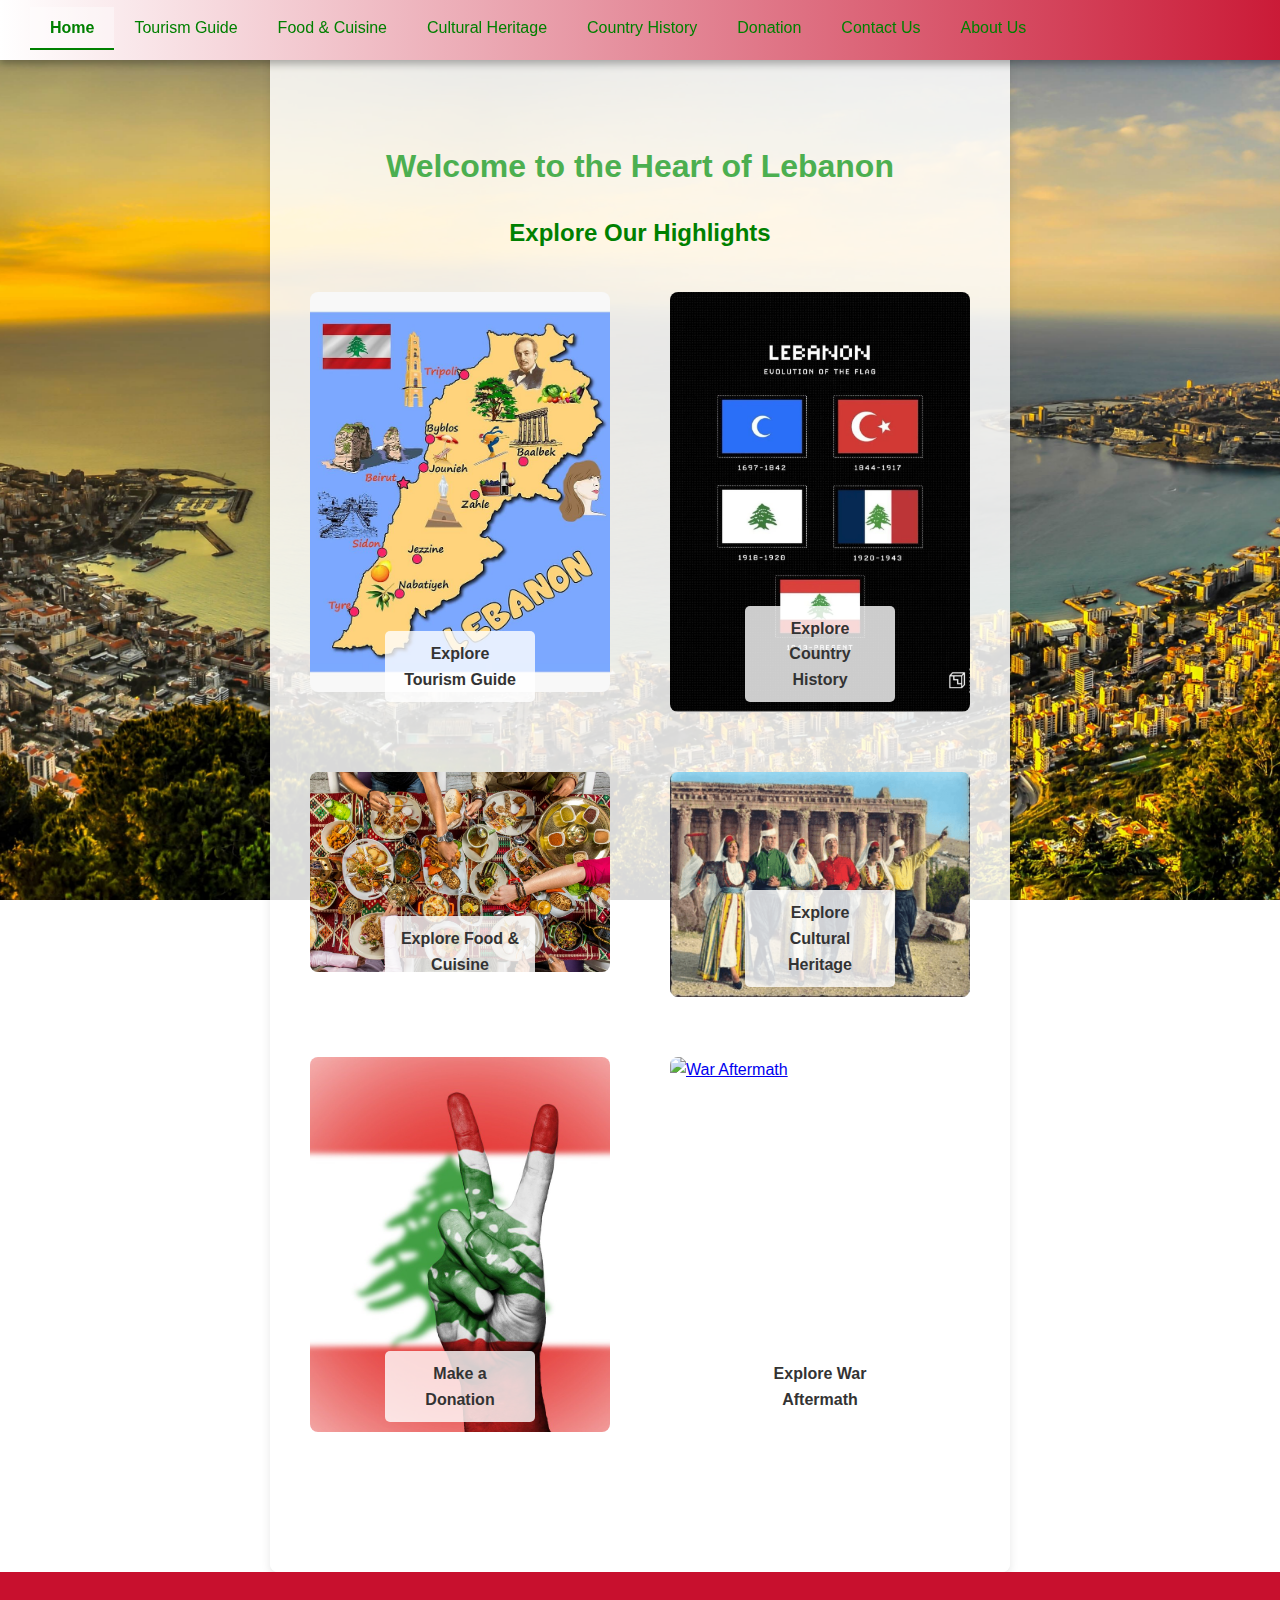
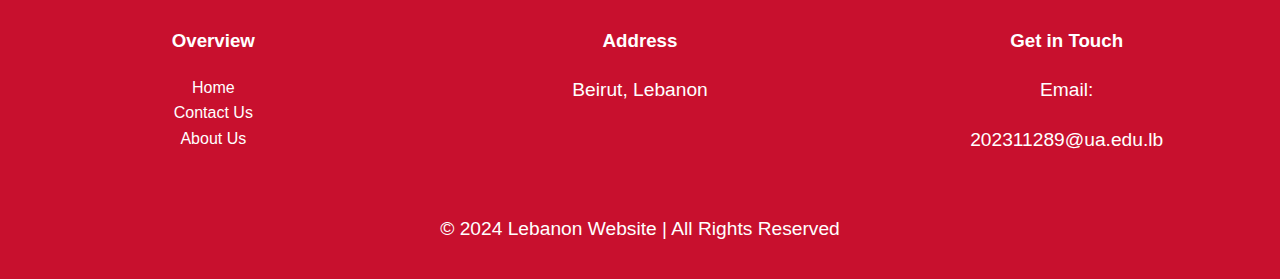
==== index.html @ bd7cb8ea "Update and rename Index.html to index.html" ====
<!DOCTYPE html>
<html lang="en">
<head>
    <meta charset="UTF-8">
    <meta name="viewport" content="width=device-width, initial-scale=1.0">
    <link rel="stylesheet" href="styles/style.css">
    <title>Welcome to Lebanon</title>
</head>
<body>
     <header>
<nav aria-label="Main navigation">
<ul>

<li><a href="index.html" class="active" >Home</a></li>
<li>
<a href="pages/tourism-guide.html">Tourism Guide</a>
<ul class="sub-menu">
<li><a href="pages/tourism-guide.html#must-see-destinations">Must-See Destinations</a></li>
<li><a href="pages/tourism-guide.html#historical-sites">Historical Sites</a></li>
<li><a href="pages/tourism-guide.html#outdoor-adventures">Outdoor Adventures</a></li>
<li><a href="pages/tourism-guide.html#tourism-videos">Videos</a></li>
</ul>
</li>
<li>
<a href="pages/food-cuisine.html">Food & Cuisine</a>
<ul class="sub-menu">
<li><a href="pages/food-cuisine.html#food">Food Dishes</a></li>
<li><a href="pages/food-cuisine.html#drinks">Drinks</a></li>
<li><a href="pages/food-cuisine.html#food-preparation-videos">Food Preparation Videos</a></li>
</ul>
</li>
<li>
<a href="pages/cultural-heritage.html">Cultural Heritage</a>
<ul class="sub-menu">
<li><a href="pages/cultural-heritage.html#traditional-festivals">Traditional Festivals</a></li>
<li><a href="pages/cultural-heritage.html#traditional-crafts">Traditional Crafts and Clothing</a></li>
</ul>
</li>
<li>
<a href="pages/country-history.html">Country History</a>
<ul class="sub-menu">
<li><a href="pages/country-history.html#ottoman-empire">Ottoman Empire (1516–1918)</a></li>
<li><a href="pages/country-history.html#french-mandate">French Mandate (1920–1943)</a></li>
<li><a href="pages/country-history.html#independence">Independence from France (1943)</a></li>
<li><a href="pages/country-history.html#civil-war">Lebanese Civil War (1975–1990)</a></li>
<li><a href="pages/country-history.html#israel-conflict-2006">Israel-Lebanon Conflict (2006)</a></li>
<li><a href="pages/country-history.html#lebanese-protests">Lebanese Protests (October 17, 2019)</a></li>
<li><a href="pages/country-history.html#beirut-port-explosion">Beirut Port Explosion (August 4, 2020)</a></li>
<li><a href="pages/country-history.html#israel-conflict-2024">Israel-Lebanon Conflict (2024)</a></li>
</ul>
</li>
<li>
<a href="pages/donation.html">Donation</a>
</li>
<li><a href="pages/contact.html">Contact Us</a></li>
<li><a href="pages/about.html">About Us</a></li>

</ul>
</nav>
</header>

    
    <main>
        <h1>Welcome to the Heart of Lebanon</h1>
		<h2>Explore Our Highlights</h2>
       <section class="sliding-sections">
    
    <article class="image-link-container">
        <a href="pages/tourism-guide.html" class="image-link">
            <img src="images/tourism.jpg" alt="Tourism Guide" class="link-image">
            <span class="image-button">Explore Tourism Guide</span>
        </a>
    </article>
    <article class="image-link-container">
        <a href="pages/country-history.html" class="image-link">
            <img src="images/history.jpg" alt="Lebanese History" class="link-image">
            <span class="image-button">Explore Country History</span>
        </a>
    </article>
    <article class="image-link-container">
        <a href="pages/food-cuisine.html" class="image-link">
            <img src="images/food.jpg" alt="Lebanese Cuisine" class="link-image">
            <span class="image-button">Explore Food & Cuisine</span>
        </a>
    </article>
    <article class="image-link-container">
        <a href="pages/cultural-heritage.html" class="image-link">
            <img src="images/cultural-heritage.jpg" alt="Cultural Heritage" class="link-image">
            <span class="image-button">Explore Cultural Heritage</span>
        </a>
    </article>
    <article class="image-link-container">
        <a href="pages/donation.html" class="image-link">
            <img src="images/donation.jpg" alt="Donation" class="link-image">
            <span class="image-button">Make a Donation</span>
        </a>
    </article>
    <article class="image-link-container">
        <a href="pages/war-aftermath.html" class="image-link"> 
            <img src="images/after-war.jpg" alt="War Aftermath" class="link-image">
            <span class="image-button">Explore War Aftermath</span>
        </a>
    </article>
</section>


    </main>
    
<footer>
    <div class="footer-content">
        <div class="footer-overview">
            <h3>Overview</h3>
            <ul>
                <li><a href="index.html">Home</a></li>
                <li><a href="pages/contact.html">Contact Us</a></li>
                <li><a href="pages/about.html">About Us</a></li>
                
            </ul>
        </div>

        <div class="footer-address">
            <h3>Address</h3>
            <p>Beirut, Lebanon</p>
        </div>

        <div class="footer-contact">
            <h3>Get in Touch</h3>
            <div class="contact-info">
                <div class="contact-email">
                    <p>Email:</p>
                    <p><a href="mailto:202311289@ua.edu.lb">202311289@ua.edu.lb</a></p>
                </div>
              
            </div>
        </div>
    </div>
    <p>&copy; 2024 Lebanon Website | All Rights Reserved</p>
</footer>






</body>
</html>
---- styles/style.css ----
/* ============================ */
/*          BASE STYLES         */
/* ============================ */

/* General styles for the body element */
body {
    font-family: 'Arial', sans-serif; /* Set the font to Arial, with sans-serif as a fallback */
    line-height: 1.6; /* Set the line height to 1.6 for better readability */
    color: #333; /* Dark gray color for text to provide good contrast against light backgrounds */
    
    /* Background image settings */
    background: url('../images/bced.jpg') no-repeat center center; /* Set the background image, centered, and without repeating */
    background-size: cover; /* Make the background image cover the entire screen */
    background-attachment: fixed; /* Keep the background fixed while scrolling */
    
    margin: 0; /* Remove any default margin applied by the browser */
    padding: 0; /* Remove any default padding applied by the browser */
    
    font-size: 16px; /* Set the base font size to 16px for consistent text sizing */
    min-height: 100vh; /* Ensure the body takes up at least the full height of the viewport */
    
    /* Flexbox settings for layout */
    display: flex; /* Use flexbox layout for child elements */
    flex-direction: column; /* Stack the child elements vertically */
}

/* ============================ */
/*       HEADER AND NAVBAR       */
/* ============================ */

/* Header styling */
header {
    background: linear-gradient(to right, #ffffff, #C8102E); /* Apply a gradient from white to a light red (#C8102E) */
    color: #008000; /* Dark green text color */
    padding: 15px 30px; /* Add 15px top and bottom padding, 30px left and right padding */
    position: fixed; /* Fix the header to the top of the screen */
    width: 100%; /* Make the header span the full width of the screen */
    top: 0; /* Align the header to the top of the page */
    z-index: 1000; /* Ensure the header stays on top of other elements (with a high z-index) */
    box-shadow: 0 4px 8px rgba(0, 0, 0, 0.3); /* Add a shadow below the header for depth */
    height: 30px; /* Set the height of the header */
}

/* Navbar styling */
nav ul {
    display: flex; /* Use flexbox for horizontal layout of navigation items */
    align-items: center; /* Vertically center the items in the navbar */
    padding: 0; /* Remove default padding */
    list-style-type: none; /* Remove list-style (bullets) */
    margin: 0; /* Remove default margin */
}

/* List item styling within navbar */
nav ul li {
    position: relative; /* Allow positioning of sub-menus relative to this item */
}

/* Link styling within navbar */
nav a {
    color: #008000; /* Dark green text for links */
    text-decoration: none; /* Remove underline from links */
    padding: 12px 20px; /* Add padding around the links */
    transition: background 0.3s, transform 0.3s, border-bottom 0.3s; /* Smooth transition for background color, transformation, and bottom border */
    position: relative; /* Set relative position for better control over any child elements (like sub-menus) */
}

/* Active link styles */
nav a.active {
    color: #008000; /* Green color for active link text */
    background-color: rgba(255, 255, 255, 0.4); /* Light background on active links */
    border-bottom: 2px solid #008000; /* Add a green underline to indicate active link */
    font-weight: bold; /* Make the active link bold */
}

/* Hover effect for navbar links */
nav a:hover {
    background: rgba(255, 255, 255, 0.2); /* Light background effect on hover */
}

/* ============================ */
/*        SUB-MENU STYLING       */
/* ============================ */

/* Styling for sub-menu */
.sub-menu {
    display: none; /* Hide the sub-menu by default */
    position: absolute; /* Position the sub-menu absolutely within the parent */
    top: 100%; /* Position the sub-menu directly below the parent link */
    left: 0; /* Align with the left edge of the parent */
    background-color: #fff8e1; /* Soft yellow background to evoke warmth and cultural heritage */
    color: #3c3c3c; /* Deep gray color for text to ensure good readability */
    padding: 12px 0; /* Padding for vertical spacing inside the sub-menu */
    list-style: none; /* Remove the default list style (bullets) */
    box-shadow: 0px 8px 16px rgba(0, 0, 0, 0.15); /* Add subtle shadow for depth */
    border-radius: 8px; /* Rounded corners for a softer look */
    transition: opacity 0.3s ease, transform 0.3s ease; /* Smooth transitions for fade-in and slide-in effects */
    transform: translateY(20px); /* Start the sub-menu slightly below and with a vertical transition */
    opacity: 0; /* Start hidden (invisible) */
    z-index: 10; /* Ensure the sub-menu appears above other elements */
    font-family: 'Georgia', serif; /* Elegant serif font to match cultural feel */
}

/* Show sub-menu on hover */
nav ul li:hover .sub-menu {
    display: block; /* Show the sub-menu when hovering over the parent list item */
    opacity: 1; /* Make the sub-menu fully visible */
    transform: translateY(0); /* Reset the vertical position for a smooth upward transition */
}

/* Sub-menu list item width */
.sub-menu li {
    width: 350px; /* Set a fixed width for sub-menu items for better readability */
    padding: 0; /* Remove padding */
    height: 35px; /* Fixed height for uniformity */
}

/* Styling for sub-menu links */
.sub-menu li a {
    padding: 14px 30px; /* Add padding for space around the text */
    color: #3c3c3c; /* Dark gray text for readability */
    background-color: transparent; /* Transparent background */
    text-decoration: underline; /* Underline the text */
    font-weight: 500; /* Medium weight for better readability */
    font-size: 14px; /* Adjust font size for readability */
    letter-spacing: 0.5px; /* Slightly increase letter spacing for better clarity */
    text-transform: capitalize; /* Capitalize the first letter of each word */
    border-bottom: 2px solid transparent; /* Transparent border by default */
    transition: background 0.3s, transform 0.2s, color 0.3s, border-color 0.3s; /* Smooth transitions for hover effects */
    position: relative; /* Allow positioning of pseudo-elements or other relative components */
}

/* Hover effect for sub-menu links */
.sub-menu li a:hover {
    background-color: #FFCCCB; /* Light pink background on hover to evoke warmth */
    color: #2e7d32; /* Dark green text for cultural relevance */
    border-bottom: 2px solid #2e7d32; /* Dark green underline on hover */
    transform: translateX(8px); /* Subtle horizontal movement for dynamic feel */
}

/* Active link styles for sub-menu */
.sub-menu li a.active {
    background-color: #c8e6c9; /* Light green background for active links */
    color: #2e7d32; /* Dark green text for active links */
    font-weight: bold; /* Make the active link bold */
    border-bottom: 2px solid #2e7d32; /* Green underline for active state */
    transform: translateX(8px); /* Slight shift for emphasis */
}

/* Sub-menu fade-in animation */
.sub-menu {
    animation: fadeIn 0.4s ease-out forwards; /* Apply fade-in animation */
}

/* Keyframe for fade-in effect */
@keyframes fadeIn {
    from {
        opacity: 0; /* Start with the sub-menu hidden */
        transform: translateY(20px); /* Start from below the parent */
    }
    to {
        opacity: 1; /* Fade to visible */
        transform: translateY(0); /* Slide to its final position */
    }
}

/* ============================ */
/*       RESPONSIVE DESIGN       */
/* ============================ */

/* Adjustments for smaller screens (e.g., mobile devices) */
@media (max-width: 768px) {
    .sub-menu {
        width: 100%; /* Make the sub-menu full-width on mobile for better touch interaction */
        left: 0; /* Align it with the left edge */
        border-radius: 0; /* Remove rounded corners for mobile */
        box-shadow: none; /* Remove the shadow for mobile */
    }

    .sub-menu li a {
        font-size: 14px; /* Slightly smaller font for better readability on mobile */
        padding: 12px 20px; /* Adjust padding for mobile */
    }
}



/* Main Content */
main {
    padding: calc(100px + 20px) 20px; /* Space below navbar */
    max-width: 1200px;
    margin: auto;
    background: rgba(255, 255, 255, 0.85);
    border-radius: 8px;
    box-shadow: 0 4px 10px rgba(0, 0, 0, 0.1);
}

/* Headings */
h1, h2, h3 {
    color: #008000;
    font-weight: bold;
    text-align: center;
}

/* Footer */
footer {
    background: #C8102E;
    color: white;
    text-align: center;
    padding: 15px 0;
}

/* Image Styles */
.image-container {
    margin: 20px 0;
    text-align: center;
}

.image-container img {
    transition: transform 0.3s ease; /* Smooth transition for zoom effect */
    cursor: pointer; /* Change cursor to pointer on hover */
}

.image-container img:hover {
    transform: scale(1.05); /* Slight zoom effect on hover */
}

.styled-image {
    width: 100%;
    max-width: 600px;
    height: auto;
    border-radius: 8px;
    box-shadow: 0 2px 5px rgba(0, 0, 0, 0.1);
    border: 5px solid #008000;
}

/* Card Styles */
.card {
    background: white;
    border: 2px solid #008000;
    border-radius: 8px;
    box-shadow: 0 4px 8px rgba(0, 0, 0, 0.1);
    margin: 20px;
    overflow: hidden;
    transition: transform 0.3s, box-shadow 0.3s;
}

.card:hover {
    transform: translateY(-5px);
    box-shadow: 0 6px 12px rgba(0, 0, 0, 0.2);
}

/* Food and Drinks Styles */
.food-slider .styled-image,
.drinks-slider .styled-image {
    width: 300px;
    height: 200px;
    object-fit: cover;
    border: 5px solid #008000;
    border-radius: 8px;
    box-shadow: 0 4px 8px rgba(0, 0, 0, 0.2);
    transition: transform 0.3s ease, box-shadow 0.3s ease;
    cursor: pointer;
}

.food-slider .styled-image:hover,
.drinks-slider .styled-image:hover {
    transform: scale(1.05);
    box-shadow: 0 8px 30px rgba(0, 0, 0, 0.3);
}

.food-slider .styled-image:active,
.drinks-slider .styled-image:active {
    transform: scale(1.02);
    box-shadow: 0 6px 20px rgba(0, 0, 0, 0.25);
}


.food-slider, .drinks-slider {
    background: rgba(255, 255, 255, 0.85);
    padding: 20px;
    border-radius: 8px;
}

/* Swiper Container */
.swiper-container {
    width: 100%;
    height: 400px;
    overflow: hidden;
    position: relative;
}

.swiper-slide {
    display: flex;
    justify-content: center;
    align-items: center;
    font-size: 18px;
    color: #333;
    position: relative;
    transition: transform 0.5s ease;
}

/* Button styles */
.swiper-button-next,
.swiper-button-prev {
    color: #000;
    background-color: transparent;
    border-radius: 5px;
    width: 40px;
    height: 40px;
    display: flex;
    justify-content: center;
    align-items: center;
    transition: transform 0.2s;
    position: absolute;
    top: 50%;
    transform: translateY(-50%);
    z-index: 10;
}

.swiper-button-next { right: 10px; }
.swiper-button-prev { left: 10px; }

.swiper-button-next:hover,
.swiper-button-prev:hover {
    transform: scale(1.1);
}

/* Pagination bullets */
.swiper-pagination {
    position: absolute;
    bottom: 15px;
    text-align: center;
    width: 100%;
}

.swiper-pagination-bullet {
    background: rgba(255, 255, 255, 0.7);
    border-radius: 50%;
    width: 12px;
    height: 12px;
    margin: 0 5px;
    transition: background 0.3s;
}

.swiper-pagination-bullet-active {
    background: #007bff;
}

.swiper-pagination-bullet:hover {
    background: #0056b3;
}

/* Responsive Design */
@media (max-width: 768px) {
    nav ul {
        flex-direction: column; /* Stack links on smaller screens */
        gap: 10px; /* Space between links */
    }

    h1, h2, h3 {
        font-size: 1.5rem; /* Adjust heading sizes on smaller screens */
    }
}
.team-images {
  display: flex;
  justify-content: center;
  align-items: center;
  padding: 20px;
}

.team-images .image-container {
  text-align: center; /* Center the content */
  max-width: 200px; /* Restrict width for a compact look */
  margin: 10px;
  padding: 15px;
  border-radius: 10px;
  background: transparent; /* No background */
  box-shadow: 0 4px 8px rgba(0, 0, 0, 0.1); /* Subtle shadow for depth */
  transition: transform 0.3s ease, box-shadow 0.3s ease;
}

.team-images .image-container:hover {
  transform: translateY(-5px);
  box-shadow: 0 6px 12px rgba(0, 0, 0, 0.15);
}

.team-images .styled-image {
  width: 100%; /* Responsive image size */
  height: auto;
  border-radius: 10px; /* Rounded corners for the image */
  box-shadow: 0 2px 5px rgba(0, 0, 0, 0.1); /* Subtle shadow */
  margin-bottom: 10px; /* Space between image and text */
  transition: transform 0.3s ease;
}

.team-images .image-container:hover .styled-image {
  transform: scale(1.05); /* Slight zoom effect on hover */
}

.team-images .image-container p {
  font-family: 'Arial', sans-serif;
  font-size: 14px;
  color: #333; /* Dark text for readability */
  line-height: 1.4;
  margin: 0;
}

/* Video Section Styling */
.video-container {
    max-width: 600px;
    margin: 20px auto;
    text-align: center;
    position: relative;
    overflow: hidden;
    border-radius: 8px;
    box-shadow: 0 4px 10px rgba(0, 0, 0, 0.1);
}

.styled-video {
    width: 100%;
    height: auto;
    border-radius: 8px;
}

.fade-in {
    opacity: 0;
    transform: translateY(20px);
    animation: fadeIn 1s ease-out forwards;
}

@keyframes fadeIn {
    to {
        opacity: 1;
        transform: translateY(0);
    }
}

/* Smooth Scroll */
html {
    scroll-behavior: smooth;
}
.footer-content {
    display: flex;
    justify-content: space-between; /* Space out overview, contact, and address sections */
    padding: 20px 0;
}

.footer-overview,
.footer-contact,
.footer-address {
    flex: 1; /* Allow sections to share space */
    margin: 0 10px; /* Add some spacing between sections */
}

.footer-overview h3,
.footer-contact h3,
.footer-address h3 {
    color: white; /* Use white for headings */
}

.footer-address {
    color: white; /* Ensure address text is white */
}

.footer-overview ul {
    list-style-type: none;
    padding: 0;
}

.footer-overview a,
.footer-contact a {
    color: white;
    text-decoration: none;
}

.footer-overview a:hover,
.footer-contact a:hover {
    text-decoration: underline; /* Add hover effect for links */
}

.footer-form input,
.footer-form textarea {
    width: 100%;
    padding: 10px;
    margin: 5px 0;
    border: none;
    border-radius: 5px;
}

.footer-form button {
    padding: 10px 20px;
    background-color: #008000; /* Or any other color you prefer */
    color: white;
    border: none;
    border-radius: 5px;
    cursor: pointer;
}

.footer-form button:hover {
    background-color: #005700; /* Darker shade on hover */
}
/* Container for each image with overlay button */
.image-link-container {
    position: relative;
    width: 100%;
    max-width: 300px; /* Adjust as needed */
    margin: 20px auto; /* Center alignment and spacing */
}

.link-image {
    width: 100%;
    height: auto;
    display: block;
    border-radius: 8px; /* Optional rounded corners */
}

/* Style for overlay button on the image */
.image-button {
    position: absolute;
    bottom: 20px;
    left: 50%;
    transform: translateX(-50%);
    background-color: rgba(0, 0, 0, 0.6); /* Semi-transparent background */
    color: white;
    padding: 10px 20px;
    border-radius: 5px;
    text-align: center;
    font-size: 16px;
    text-decoration: none;
    transition: background-color 0.3s ease;
}

/* Hover effect on the button */
.image-link:hover .image-button {
    background-color: rgba(255, 0, 0, 0.8); /* Change to a vibrant color on hover */
}
.timeline {
    margin: 20px 0;
    padding: 0;
    list-style: none;
}

.timeline-item {
    margin: 15px 0;
    padding: 10px;
    border-left: 2px solid #008000; /* Change to your preferred color */
    position: relative;
}

.timeline-item h3 {
    margin: 0;
    color: white; /* Title color */
}

.timeline-item p {
    color: white; /* Description color */
}

.timeline-item img {
    width: 100%; /* Responsive image */
    height: auto;
    margin-top: 10px;
}

.video-gallery {
    display: flex;
    flex-wrap: wrap;
    gap: 15px;
}

.video-gallery video {
    width: calc(33.33% - 10px); /* 3 videos per row with spacing */
    height: auto;
}

.gallery-title {
    color: white; /* Title color */
    text-align: center;
    margin: 20px 0;
}

.video-title {
    color: white; /* Title color */
    text-align: center;
}

/* General Styles for Images and Videos in the Aftermath Section */
.image-link-container {
    position: relative; /* Allow positioning for button overlay */
    margin: 20px; /* Space around each image/video */
    overflow: hidden; /* Prevent overflow */
}

.link-image {
    width: 100%; /* Make image fill the container */
    height: auto; /* Maintain aspect ratio */
    border-radius: 8px; /* Optional: Rounded corners for a softer look */
    transition: transform 0.3s; /* Smooth scaling on hover */
}

.link-image:hover {
    transform: scale(1.05); /* Slightly enlarge on hover */
}

.video-container {
    position: relative; /* Allow positioning for button overlay */
    margin: 20px; /* Space around each video */
    overflow: hidden; /* Prevent overflow */
    border-radius: 8px; /* Optional: Rounded corners for a softer look */
}

.video-container video {
    width: 100%; /* Make video fill the container */
    height: auto; /* Maintain aspect ratio */
    border-radius: 8px; /* Optional: Rounded corners for a softer look */
}

/* Optional: Button styles for overlay */
.image-button {
    position: absolute; /* Position over the image */
    bottom: 10px; /* Position from the bottom */
    left: 50%; /* Center horizontally */
    transform: translateX(-50%); /* Center adjustment */
    background-color: rgba(255, 255, 255, 0.8); /* Semi-transparent background */
    color: #333; /* Text color */
    padding: 10px 15px; /* Padding for the button */
    border-radius: 5px; /* Rounded corners */
    text-align: center; /* Center text */
    font-weight: bold; /* Bold text */
    transition: background-color 0.3s; /* Smooth background color change */
}

.image-button:hover {
    background-color: rgba(255, 255, 255, 1); /* Solid background on hover */
}
/* Gallery and Video Section Styles */
.gallery-section, .video-section {
    max-width: 1200px;
    margin: 40px auto;
    text-align: center;
    background: rgba(255, 255, 255, 0.85);
    border-radius: 8px;
    padding: 20px;
    box-shadow: 0 4px 10px rgba(0, 0, 0, 0.1);
}

.gallery-grid, .video-grid {
    display: flex;
    flex-wrap: wrap;
    justify-content: center;
    gap: 20px;
    margin-top: 20px;
}

/* Styles applied only to images in the gallery grid */
.gallery-grid img {
    width: 300px;  /* Consistent width */
    height: 200px; /* Consistent height */
    object-fit: cover; /* Ensures the image fills the box without distortion */
	border:5px solid #008000;
    border-radius: 8px;
    box-shadow: 0 4px 8px rgba(0, 0, 0, 0.1);
    transition: transform 0.3s ease; /* Smooth transition for zoom effect */
}

/* Zoom effect on hover for gallery images only */
.gallery-grid img:hover {
    transform: scale(1.05); /* Slight zoom effect on hover */
}

/* Timeline Section Styling */
.timeline {
    display: flex;
    flex-direction: column;
    align-items: center;
    gap: 20px;
    margin-top: 20px;
}

.timeline-event {
    max-width: 600px;
    background: rgba(255, 255, 255, 0.95);
    border-radius: 8px;
    box-shadow: 0 4px 10px rgba(0, 0, 0, 0.1);
    padding: 20px;
    text-align: center;
}

/* Style for images and videos inside timeline-event */
.timeline-event img, .timeline-event video {
    margin-top: 15px;
    transition: transform 0.3s ease; /* Smooth transition for zoom effect */
	border:5px solid #008000;
    border-radius: 8px; /* Optional: Add rounded corners to images/videos */
}

/* Hover effect for zoom */
.timeline-event img:hover, .timeline-event video:hover {
    transform: scale(1.05); /* Slight zoom on hover */
}

/* Pager video specific style */
.timeline-event .pager-video {
    width: 200px;  /* Adjusted width for reel size */
    height: 350px; /* Adjusted height for portrait orientation */
    object-fit: cover;
    border-radius: 8px;
    box-shadow: 0 4px 8px rgba(0, 0, 0, 0.1);
    margin-top: 15px;
}

/* Responsive Design */
@media (max-width: 768px) {
    .gallery-grid img, .video-grid video, .timeline .timeline-event img, .timeline .timeline-event video {
        width: 100%;  /* Full-width on smaller screens */
        height: auto; /* Maintain aspect ratio */
    }

    .timeline-event {
        width: 100%;
    }
}
/* Common size for images and videos in gallery and video sections */
.gallery-grid img, .video-grid video, .timeline .timeline-event img, .timeline .timeline-event video {
    width: 300px;
    height: 200px;
    object-fit: cover;
    border-radius: 8px;
    box-shadow: 0 4px 8px rgba(0, 0, 0, 0.1);
}

/* Pager video specific style */
.timeline-event .pager-video {
    width: 200px;  /* Adjusted width for reel size */
    height: 350px; /* Adjusted height for portrait orientation */
    object-fit: cover;
    border-radius: 8px;
    box-shadow: 0 4px 8px rgba(0, 0, 0, 0.1);
    margin-top: 15px;
}

/* Responsive Design */
@media (max-width: 768px) {
    .gallery-grid img, .video-grid video, .timeline .timeline-event img, .timeline .timeline-event video {
        width: 100%;
        height: auto;
    }

    .timeline-event .pager-video {
        width: 100%;
        height: auto;
    }
}
/* Common size for images and videos in gallery and video sections */
.gallery-grid img, .video-grid video, .timeline .timeline-event img, .timeline .timeline-event video {
    width: 300px;
    height: 200px;
    object-fit: cover;
    border-radius: 8px;
    box-shadow: 0 4px 8px rgba(0, 0, 0, 0.1);
}

/* Pager image specific style for portrait orientation */
.timeline-event .pager-image {
    width: 200px;  /* Adjusted width for reel-like appearance */
    height: 350px; /* Adjusted height for portrait orientation */
    object-fit: cover;
    border-radius: 8px;
    box-shadow: 0 4px 8px rgba(0, 0, 0, 0.1);
    margin-top: 15px;
}

/* Responsive Design */
@media (max-width: 768px) {
    .gallery-grid img, .video-grid video, .timeline .timeline-event img, .timeline .timeline-event video {
        width: 100%;
        height: auto;
    }

    .timeline-event .pager-image {
        width: 100%;
        height: auto;
    }
} 

.video-flex-container {
    display: flex;
    gap: 20px; /* Space between videos */
    justify-content: center; /* Center videos within the section */

}

.video-container {
    flex: 1 1 45%; /* Make each video container take 45% of the available width */
}
.sliding-sections {
    display: grid;
    grid-template-columns: repeat(2, 1fr); /* 2 items per row */
    gap: 20px; /* Space between items */
    justify-items: center; /* Center items horizontally */
}

.image-link-container {
    width: 100%; /* Allow containers to span full width within their grid column */
}

@media (max-width: 768px) {
    .sliding-sections {
        grid-template-columns: 1fr; /* Stack items in a single column on smaller screens */
    }
}
/
/* Form Styles for Donation, Login, and Signup */
.form-container {
    display: flex;
    flex-direction: column;
    max-width: 400px;
    margin: 0 auto;
    padding: 20px;
    background: rgba(255, 255, 255, 0.9);
    border-radius: 8px;
    box-shadow: 0 4px 10px rgba(0, 0, 0, 0.1);
}

.form-container label {
    margin-bottom: 5px;
    font-weight: bold;
    color: #008000;
}

.form-container input[type="text"],
.form-container input[type="email"],
.form-container input[type="number"],
.form-container input[type="password"] {
    padding: 10px;
    margin-bottom: 15px;
    border: 1px solid #ddd;
    border-radius: 5px;
    font-size: 16px;
    width: 100%;
}

.form-container input[type="submit"],
.form-container button {
    padding: 12px;
    background-color: #C8102E;
    color: white;
    border: none;
    border-radius: 5px;
    cursor: pointer;
    font-size: 16px;
    font-weight: bold;
    transition: background-color 0.3s;
}

.form-container input[type="submit"]:hover,
.form-container button:hover {
    background-color: #a40e28;
}
.contact-form textarea {
    padding: 10px;
    margin-bottom: 15px;
    border: 1px solid #ddd;
    border-radius: 5px;
    font-size: 16px;
    width: 100%;
    height: 120px; /* Makes the message box taller */
    resize: vertical; /* Allows vertical resizing if needed */
}

/* Container Style */
/* Container Style */
.container {
    display: flex;
    flex-direction: column;
    align-items: center;
    max-width: 800px;
    margin: 0 auto;
    padding: 20px;
    font-family: Arial, sans-serif;
    background-color: #f4f4f9;
    box-shadow: 0 4px 8px rgba(0, 0, 0, 0.1);
}

/* Event Card Style */
.event {
    background-color: #ffffff;
    width: 100%;
    margin: 20px 0;
    padding: 20px;
    border-radius: 10px;
    box-shadow: 0 4px 8px rgba(0, 0, 0, 0.1);
}

/* Event Heading Style */
.event h2 {
    font-size: 1.5em;
    color: green;
    margin-bottom: 10px;
    text-align: center;
}

/* Event Image Style */
.event img {
    width: 100%;
    height: auto;
    border:5px solid #008000;/* Green border around the image */
    border-radius: 8px;
    margin: 10px 0;
    transition: transform 0.3s ease;
}

/* Hover Effect on Image Only */
.event img:hover {
    transform: scale(1.02);
}

/* Event Paragraph Style */
.event p {
    font-size: 1.2em;
    line-height: 1.6;
    color: black;
    text-align: justify;
}

/* Responsive Design */
@media (max-width: 600px) {
    .container {
        padding: 10px;
    }

    .event {
        padding: 15px;
    }

    .event h2 {
        font-size: 1.3em;
    }

    .event p {
        font-size: 0.9em;
    }
}
/* Thank you page*/
 {
            font-family: Arial, sans-serif;
            background-color: #f8f8f8;
            color: #333;
            text-align: center;
            padding: 50px;
        }
        .thank-you-box {
            background-color: white;
            border-radius: 8px;
            box-shadow: 0 4px 10px rgba(0, 0, 0, 0.1);
            padding: 50px;
            display: inline-block;
        }
        h1 {
            color: #4CAF50;
        }
        p {
            font-size: 1.2em;
        }
        .button {
            display: inline-block;
            padding: 10px 20px;
            margin-top: 20px;
            background-color: #4CAF50;
            color: white;
            text-decoration: none;
            border-radius: 5px;
            transition: background-color 0.3s;
        }
        .button:hover {
            background-color: red;
			
        }
		 .thank-you-image {
    margin-top: 10px;
    width: 60%; /* Set a percentage width */
    height: auto; /* Maintain aspect ratio */
    max-height: 350px; /* Set a maximum height to control dimensions */
    border: 5px solid #008000; /* Green border */
    border-radius: 8px; /* Match the box style */
    object-fit: fill; /* Ensures the image fills the container while preserving aspect ratio */
}
/* subnavigation header style*/
.photo-gallery .masonry-gallery {
    column-count: 4;
    column-gap: 1rem;
}

.photo-gallery .masonry-item {
    display: inline-block;
    width: 100%;
    margin-bottom: 1rem;
}

.photo-gallery .masonry-item img {
    width: 100%;
    height: auto;
    border-radius: 10px;
    transition: transform 0.3s ease-in-out;
}

.photo-gallery .masonry-item img:hover {
    transform: scale(1.05);
}
.video-container {
  width: 100px; /* Smaller size to match navigation items */
  height: auto;
  overflow: hidden;
  text-align: center;
}


/* Add this to your CSS file */
:target {
  scroll-margin-top: 100px; /* Adjust based on the height of your fixed header */
}

/* Optional: Ensure smooth scrolling */
html {
  scroll-behavior: smooth;
}
textarea {
  display: block; /* Forces the textarea to a new line */
  width: 100%; /* Full width */
  max-width: 900px; /* Set a max width */
  height: 100px; /* Adjust height */
  padding: 10px;
  font-size: 16px;
  font-family: 'Arial', sans-serif;
  color: #333;
  border: 2px solid #ccc;
  border-radius: 8px;
  transition: border-color 0.3s ease;
}
 
textarea:focus {
  border-color: #007BFF;
  outline: none;
}
/* Custom Scrollbar */
::-webkit-scrollbar {
    width: 8px;
}

::-webkit-scrollbar-track {
    background: #ecf0f1;
}

::-webkit-scrollbar-thumb {
    background: #1abc9c;
    border-radius: 4px;
}

::-webkit-scrollbar-thumb:hover {
    background: #16a085;
}

@keyframes fadeIn {
    from {
        opacity: 0;
        transform: translateY(10px);
    }
    to {
        opacity: 1;
        transform: translateY(0);
    }
}

.fade-in {
    animation: fadeIn 1s ease-in-out;
}
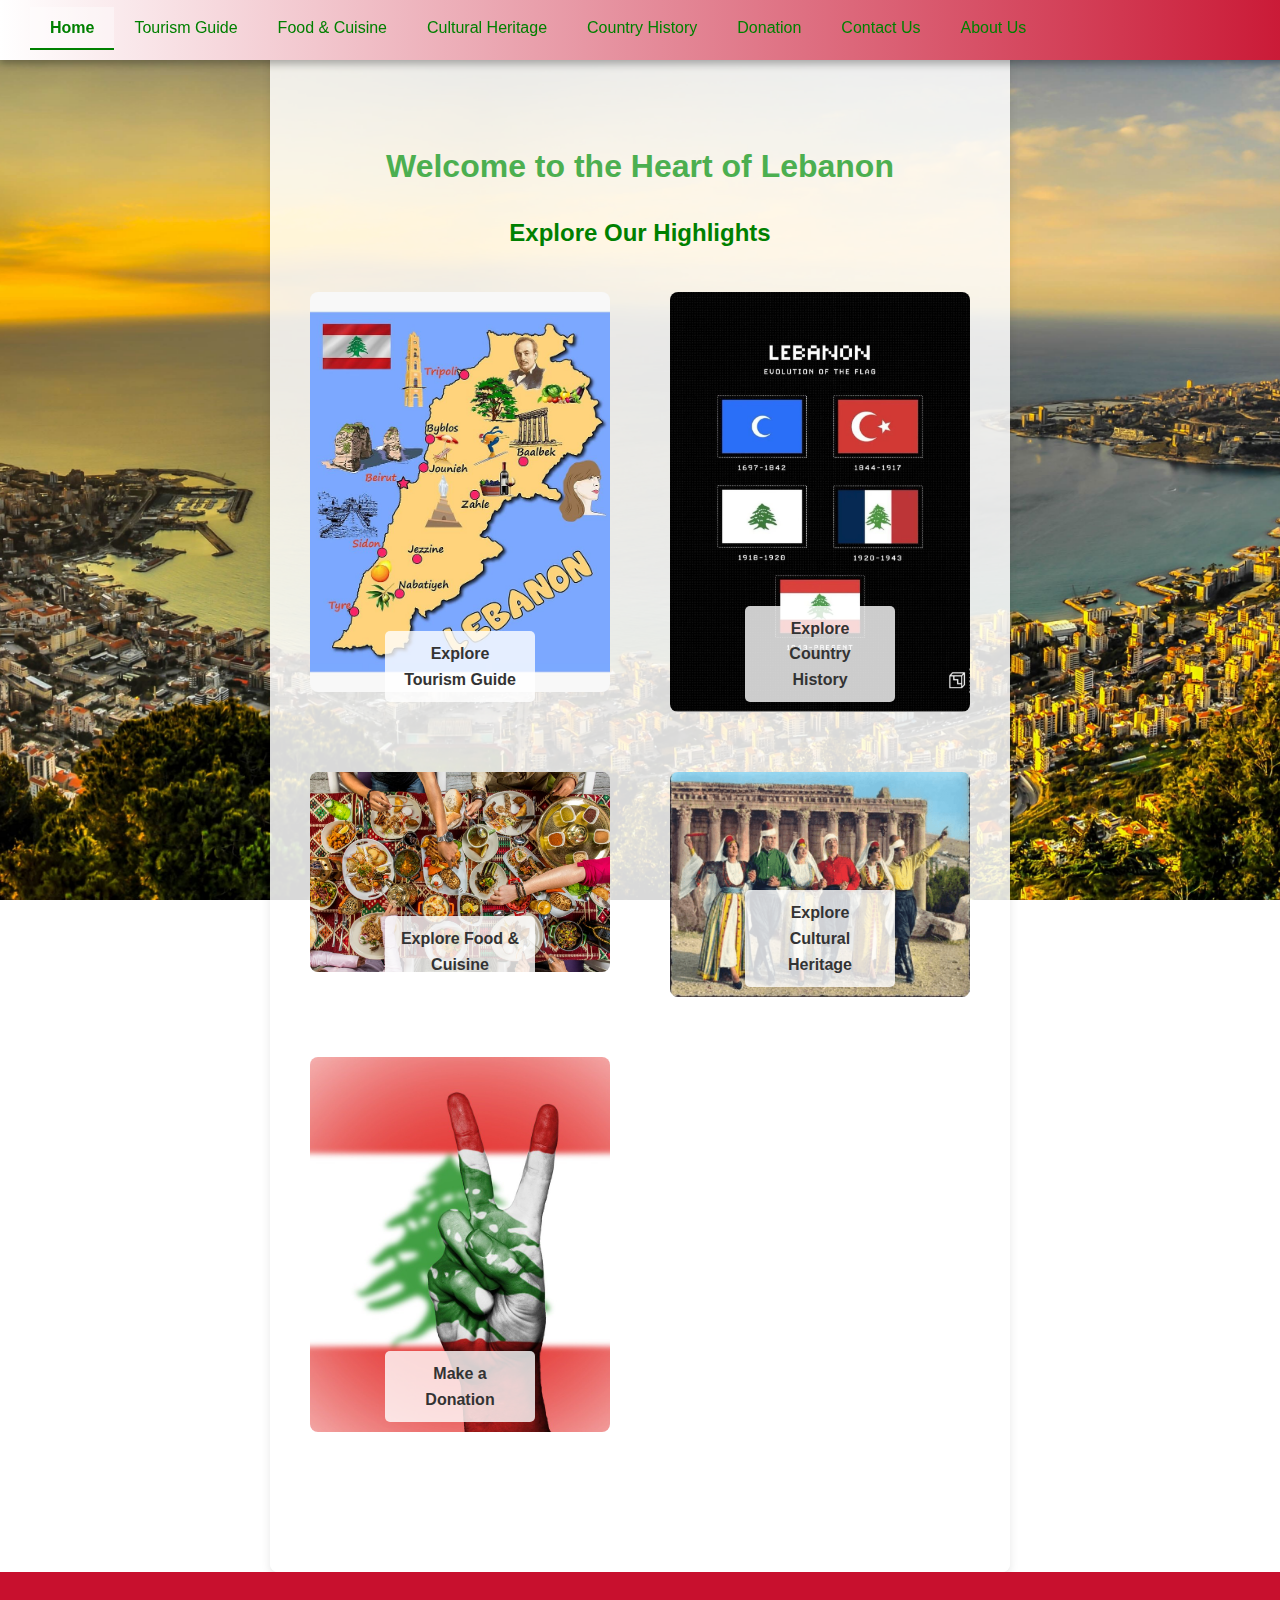
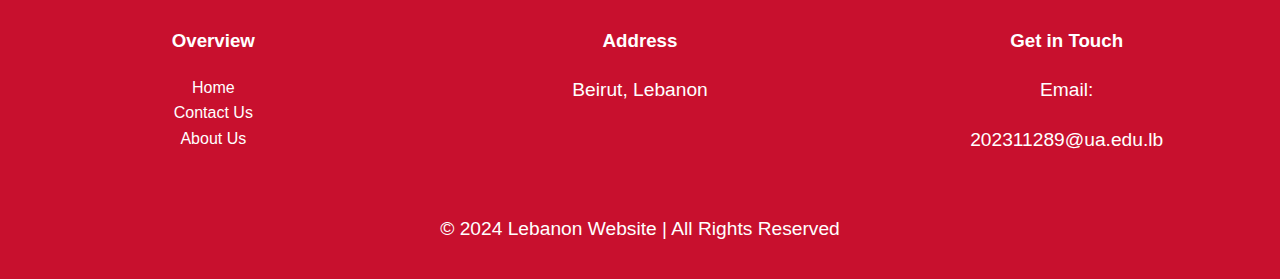
==== commit fb484a06: "Update index.html" ====
--- a/index.html
+++ b/index.html
@@ -95,12 +95,6 @@
             <span class="image-button">Make a Donation</span>
         </a>
     </article>
-    <article class="image-link-container">
-        <a href="pages/war-aftermath.html" class="image-link"> 
-            <img src="images/after-war.jpg" alt="War Aftermath" class="link-image">
-            <span class="image-button">Explore War Aftermath</span>
-        </a>
-    </article>
 </section>
 
 
